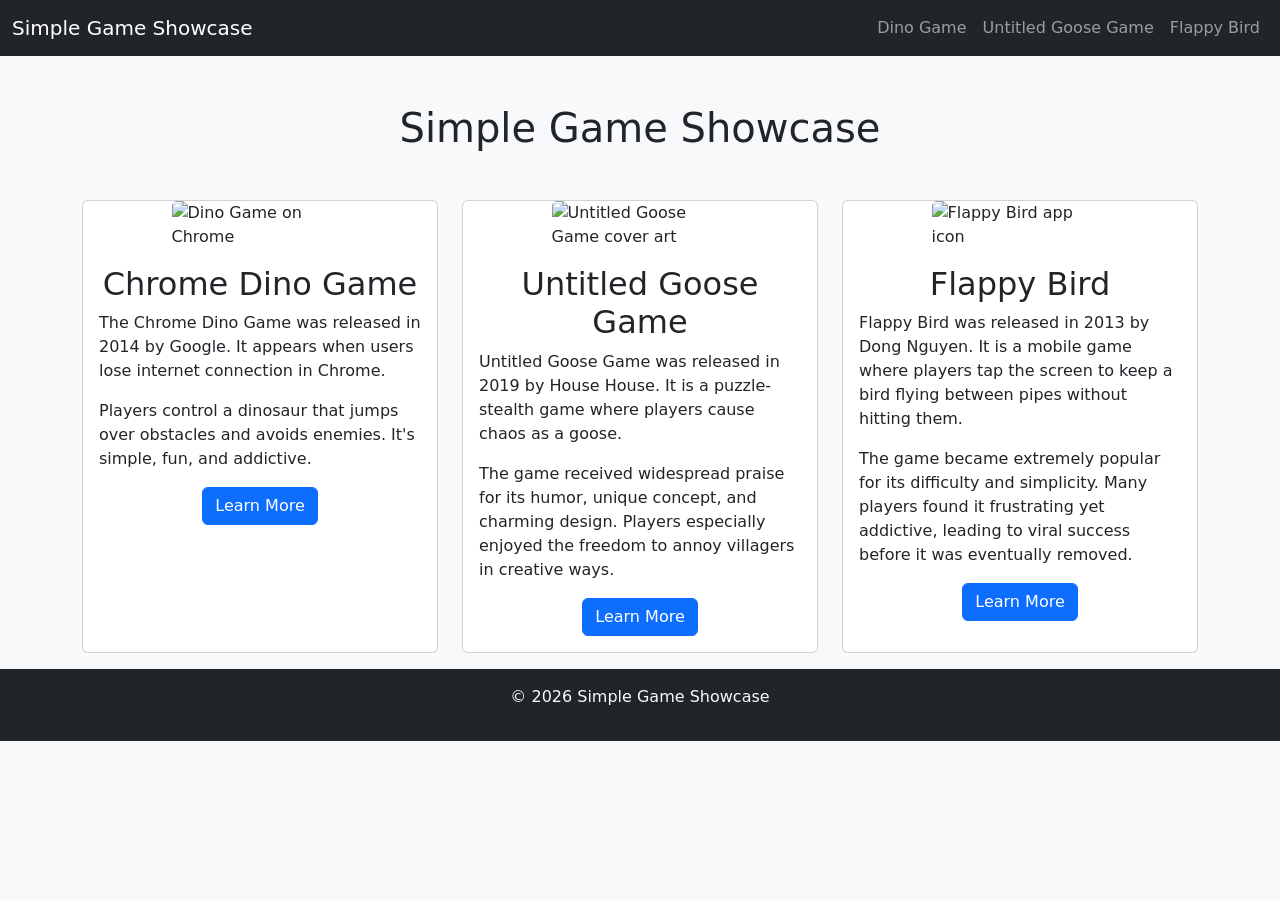
==== index.html @ 3ab3cd7a "initial commit with some files to start with and test deployment" ====
<!doctype html>
<html lang="en">
  <head>
    <meta charset="UTF-8" />
    <meta name="viewport" content="width=device-width, initial-scale=1.0" />
    <title>Final Portfolio</title>
    <link
      href="https://cdn.jsdelivr.net/npm/bootstrap@5.3.3/dist/css/bootstrap.min.css"
      rel="stylesheet"
    />
    <script src="https://cdn.jsdelivr.net/npm/bootstrap@5.3.3/dist/js/bootstrap.bundle.min.js"></script>
    <script defer src="index.js"></script>
  </head>
  <body class="bg-light">
    <header>
      <nav class="navbar navbar-expand-md navbar-dark bg-dark">
        <div class="container-fluid d-flex justify-content-between">
          <a class="navbar-brand" href="#">Simple Game Showcase</a>

          <button
            class="navbar-toggler"
            type="button"
            data-bs-toggle="collapse"
            data-bs-target="#navbar"
            aria-label="Toggle navigation"
          >
            <span class="navbar-toggler-icon"> </span>
          </button>

          <div class="navbar-collapse collapse justify-content-end" id="navbar">
            <ul class="navbar-nav">
              <li class="nav-item">
                <a class="nav-link" href="#dino">Dino Game</a>
              </li>
              <li class="nav-item">
                <a class="nav-link" href="#goose">Untitled Goose Game</a>
              </li>
              <li class="nav-item">
                <a class="nav-link" href="#flappy">Flappy Bird</a>
              </li>
            </ul>
          </div>
        </div>
      </nav>
    </header>

    <h1 class="m-5 text-center">Simple Game Showcase</h1>

    <main class="container">
      <div class="row">
        <section class="col-md-6 col-lg-4 mb-3" id="dino">
          <div class="card h-100">
            <img
              class="card-img-top img-fluid w-50 d-block mx-auto"
              src="https://upload.wikimedia.org/wikipedia/commons/thumb/3/3b/Chromium_T-Rex-error-offline.svg/250px-Chromium_T-Rex-error-offline.svg.png"
              alt="Dino Game on Chrome"
            />
            <div class="card-body text-center">
              <h2 class="text-center card-title">Chrome Dino Game</h2>
              <p class="text-start">
                The Chrome Dino Game was released in 2014 by Google. It appears
                when users lose internet connection in Chrome.
              </p>
              <p class="text-start">
                Players control a dinosaur that jumps over obstacles and avoids
                enemies. It's simple, fun, and addictive.
              </p>

              <button
                type="button"
                class="btn btn-primary"
                data-bs-toggle="modal"
                data-bs-target="#dino-modal"
              >
                Learn More
              </button>
            </div>
          </div>
        </section>

        <section class="col-md-6 col-lg-4 mb-3" id="goose">
          <div class="card h-100">
            <img
              class="card-img-top img-fluid w-50 d-block mx-auto"
              src="https://upload.wikimedia.org/wikipedia/en/b/b2/Untitled_Goose_Game_Cover_art.jpg"
              alt="Untitled Goose Game cover art"
            />
            <div class="card-body text-center">
              <h2 class="text-center">Untitled Goose Game</h2>
              <p class="text-start">
                Untitled Goose Game was released in 2019 by House House. It is a
                puzzle-stealth game where players cause chaos as a goose.
              </p>
              <p class="text-start">
                The game received widespread praise for its humor, unique
                concept, and charming design. Players especially enjoyed the
                freedom to annoy villagers in creative ways.
              </p>
              <button
                type="button"
                class="btn btn-primary"
                data-bs-toggle="modal"
                data-bs-target="#goose-modal"
              >
                Learn More
              </button>
            </div>
          </div>
        </section>

        <section class="col-md-6 col-lg-4 mb-3" id="flappy">
          <div class="card h-100">
            <img
              class="card-img-top img-fluid w-50 d-block mx-auto"
              src="https://upload.wikimedia.org/wikipedia/en/0/0a/Flappy_Bird_icon.png"
              alt="Flappy Bird app icon"
            />
            <div class="card-body text-center">
              <h2 class="text-center">Flappy Bird</h2>
              <p class="text-start">
                Flappy Bird was released in 2013 by Dong Nguyen. It is a mobile
                game where players tap the screen to keep a bird flying between
                pipes without hitting them.
              </p>
              <p class="text-start">
                The game became extremely popular for its difficulty and
                simplicity. Many players found it frustrating yet addictive,
                leading to viral success before it was eventually removed.
              </p>
              <button
                type="button"
                class="btn btn-primary"
                data-bs-toggle="modal"
                data-bs-target="#flappy-modal"
              >
                Learn More
              </button>
            </div>
          </div>
        </section>
      </div>

      <div class="modal fade" id="dino-modal" aria-hidden="true">
        <div class="modal-dialog">
          <div class="modal-content">
            <div class="modal-header">
              <h2 class="modal-title">Chrome Dino Game</h2>
              <button
                type="button"
                class="btn-close"
                data-bs-dismiss="modal"
                aria-label="Close"
              ></button>
            </div>
            <div class="modal-body">
              <p class="text-start">
                The Chrome Dino Game was released in 2014 by Google. It appears
                when users lose internet connection in the Chrome browser.
                Players control a small dinosaur that runs endlessly, jumping
                over obstacles like cacti and dodging flying enemies.
              </p>
              <p class="text-start">
                Many people describe the game as simple but addictive. It has
                become an iconic offline pastime and is praised for turning a
                frustrating situation into something fun.
              </p>
            </div>
          </div>
        </div>
      </div>

      <div class="modal fade" id="goose-modal" aria-hidden="true">
        <div class="modal-dialog">
          <div class="modal-content">
            <div class="modal-header">
              <h2 class="modal-title">Untitled Goose Game</h2>
              <button
                type="button"
                class="btn-close"
                data-bs-dismiss="modal"
                aria-label="Close"
              ></button>
            </div>
            <div class="modal-body">
              <p class="text-start">
                Untitled Goose Game was released in 2019 by House House. It is a
                puzzle-stealth game where players control a mischievous goose
                causing chaos in a quiet village.
              </p>
              <p class="text-start">
                The game received widespread praise for its humor, unique
                concept, and charming design. Players especially enjoyed the
                freedom to annoy villagers in creative ways.
              </p>
            </div>
          </div>
        </div>
      </div>

      <div class="modal fade" id="flappy-modal" aria-hidden="true">
        <div class="modal-dialog">
          <div class="modal-content">
            <div class="modal-header">
              <h2 class="modal-title">Flappy Bird</h2>
              <button
                type="button"
                class="btn-close"
                data-bs-dismiss="modal"
                aria-label="Close"
              ></button>
            </div>
            <div class="modal-body">
              <p class="text-start">
                Flappy Bird was released in 2013 by Dong Nguyen. It is a mobile
                game where players tap the screen to keep a bird flying between
                pipes without hitting them.
              </p>
              <p class="text-start">
                The game became extremely popular for its difficulty and
                simplicity. Many players found it frustrating yet addictive,
                leading to viral success before it was eventually removed.
              </p>
            </div>
          </div>
        </div>
      </div>
    </main>
    <footer class="bg-dark text-light text-center py-3">
      <p>© 2026 Simple Game Showcase</p>
    </footer>
  </body>
</html>
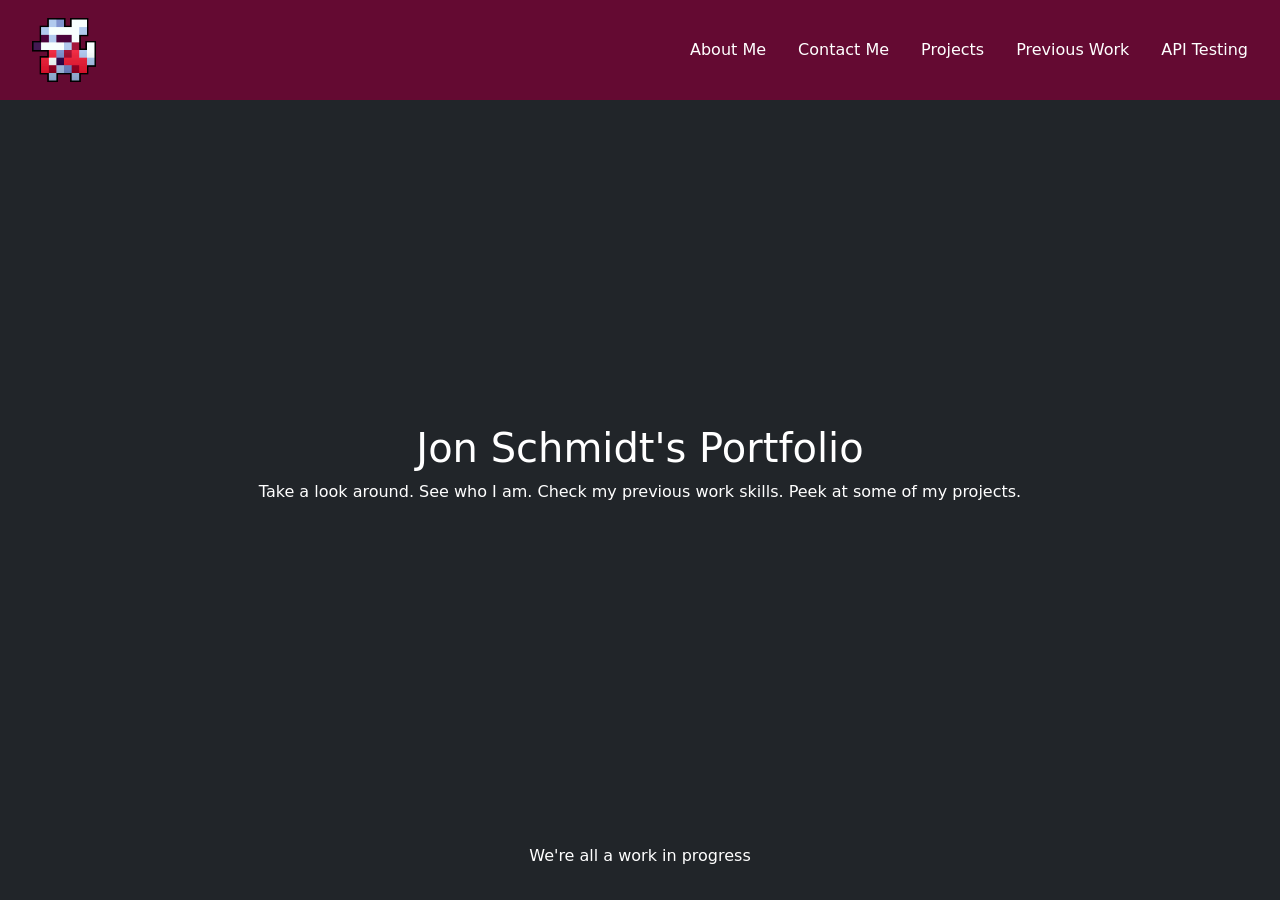
==== commit 3ffdf61a: "navbar touchups and main page stylings" ====
--- a/index.html
+++ b/index.html
@@ -1,5 +1,5 @@
 <!doctype html>
-<html lang="en">
+<html lang="en" class="h-100">
   <head>
     <meta charset="UTF-8" />
     <meta name="viewport" content="width=device-width, initial-scale=1.0" />
@@ -9,224 +9,23 @@
       rel="stylesheet"
     />
     <script src="https://cdn.jsdelivr.net/npm/bootstrap@5.3.3/dist/js/bootstrap.bundle.min.js"></script>
-    <script defer src="index.js"></script>
+    <script defer src="scripting.js"></script>
+    <link rel="stylesheet" href="styles.css" />
   </head>
-  <body class="bg-light">
-    <header>
-      <nav class="navbar navbar-expand-md navbar-dark bg-dark">
-        <div class="container-fluid d-flex justify-content-between">
-          <a class="navbar-brand" href="#">Simple Game Showcase</a>
 
-          <button
-            class="navbar-toggler"
-            type="button"
-            data-bs-toggle="collapse"
-            data-bs-target="#navbar"
-            aria-label="Toggle navigation"
-          >
-            <span class="navbar-toggler-icon"> </span>
-          </button>
+  <body class="index-body d-flex h-100 text-center">
+    <div class="cover-container d-flex w-100 h-100 flex-column text-bg-dark">
+      <header class="main-header mb-auto"></header>
 
-          <div class="navbar-collapse collapse justify-content-end" id="navbar">
-            <ul class="navbar-nav">
-              <li class="nav-item">
-                <a class="nav-link" href="#dino">Dino Game</a>
-              </li>
-              <li class="nav-item">
-                <a class="nav-link" href="#goose">Untitled Goose Game</a>
-              </li>
-              <li class="nav-item">
-                <a class="nav-link" href="#flappy">Flappy Bird</a>
-              </li>
-            </ul>
-          </div>
-        </div>
-      </nav>
-    </header>
+      <main class="px-3">
+        <h1 class="text-center">Jon Schmidt's Portfolio</h1>
+        <p>
+          Take a look around. See who I am. Check my previous work skills. Peek
+          at some of my projects.
+        </p>
+      </main>
 
-    <h1 class="m-5 text-center">Simple Game Showcase</h1>
-
-    <main class="container">
-      <div class="row">
-        <section class="col-md-6 col-lg-4 mb-3" id="dino">
-          <div class="card h-100">
-            <img
-              class="card-img-top img-fluid w-50 d-block mx-auto"
-              src="https://upload.wikimedia.org/wikipedia/commons/thumb/3/3b/Chromium_T-Rex-error-offline.svg/250px-Chromium_T-Rex-error-offline.svg.png"
-              alt="Dino Game on Chrome"
-            />
-            <div class="card-body text-center">
-              <h2 class="text-center card-title">Chrome Dino Game</h2>
-              <p class="text-start">
-                The Chrome Dino Game was released in 2014 by Google. It appears
-                when users lose internet connection in Chrome.
-              </p>
-              <p class="text-start">
-                Players control a dinosaur that jumps over obstacles and avoids
-                enemies. It's simple, fun, and addictive.
-              </p>
-
-              <button
-                type="button"
-                class="btn btn-primary"
-                data-bs-toggle="modal"
-                data-bs-target="#dino-modal"
-              >
-                Learn More
-              </button>
-            </div>
-          </div>
-        </section>
-
-        <section class="col-md-6 col-lg-4 mb-3" id="goose">
-          <div class="card h-100">
-            <img
-              class="card-img-top img-fluid w-50 d-block mx-auto"
-              src="https://upload.wikimedia.org/wikipedia/en/b/b2/Untitled_Goose_Game_Cover_art.jpg"
-              alt="Untitled Goose Game cover art"
-            />
-            <div class="card-body text-center">
-              <h2 class="text-center">Untitled Goose Game</h2>
-              <p class="text-start">
-                Untitled Goose Game was released in 2019 by House House. It is a
-                puzzle-stealth game where players cause chaos as a goose.
-              </p>
-              <p class="text-start">
-                The game received widespread praise for its humor, unique
-                concept, and charming design. Players especially enjoyed the
-                freedom to annoy villagers in creative ways.
-              </p>
-              <button
-                type="button"
-                class="btn btn-primary"
-                data-bs-toggle="modal"
-                data-bs-target="#goose-modal"
-              >
-                Learn More
-              </button>
-            </div>
-          </div>
-        </section>
-
-        <section class="col-md-6 col-lg-4 mb-3" id="flappy">
-          <div class="card h-100">
-            <img
-              class="card-img-top img-fluid w-50 d-block mx-auto"
-              src="https://upload.wikimedia.org/wikipedia/en/0/0a/Flappy_Bird_icon.png"
-              alt="Flappy Bird app icon"
-            />
-            <div class="card-body text-center">
-              <h2 class="text-center">Flappy Bird</h2>
-              <p class="text-start">
-                Flappy Bird was released in 2013 by Dong Nguyen. It is a mobile
-                game where players tap the screen to keep a bird flying between
-                pipes without hitting them.
-              </p>
-              <p class="text-start">
-                The game became extremely popular for its difficulty and
-                simplicity. Many players found it frustrating yet addictive,
-                leading to viral success before it was eventually removed.
-              </p>
-              <button
-                type="button"
-                class="btn btn-primary"
-                data-bs-toggle="modal"
-                data-bs-target="#flappy-modal"
-              >
-                Learn More
-              </button>
-            </div>
-          </div>
-        </section>
-      </div>
-
-      <div class="modal fade" id="dino-modal" aria-hidden="true">
-        <div class="modal-dialog">
-          <div class="modal-content">
-            <div class="modal-header">
-              <h2 class="modal-title">Chrome Dino Game</h2>
-              <button
-                type="button"
-                class="btn-close"
-                data-bs-dismiss="modal"
-                aria-label="Close"
-              ></button>
-            </div>
-            <div class="modal-body">
-              <p class="text-start">
-                The Chrome Dino Game was released in 2014 by Google. It appears
-                when users lose internet connection in the Chrome browser.
-                Players control a small dinosaur that runs endlessly, jumping
-                over obstacles like cacti and dodging flying enemies.
-              </p>
-              <p class="text-start">
-                Many people describe the game as simple but addictive. It has
-                become an iconic offline pastime and is praised for turning a
-                frustrating situation into something fun.
-              </p>
-            </div>
-          </div>
-        </div>
-      </div>
-
-      <div class="modal fade" id="goose-modal" aria-hidden="true">
-        <div class="modal-dialog">
-          <div class="modal-content">
-            <div class="modal-header">
-              <h2 class="modal-title">Untitled Goose Game</h2>
-              <button
-                type="button"
-                class="btn-close"
-                data-bs-dismiss="modal"
-                aria-label="Close"
-              ></button>
-            </div>
-            <div class="modal-body">
-              <p class="text-start">
-                Untitled Goose Game was released in 2019 by House House. It is a
-                puzzle-stealth game where players control a mischievous goose
-                causing chaos in a quiet village.
-              </p>
-              <p class="text-start">
-                The game received widespread praise for its humor, unique
-                concept, and charming design. Players especially enjoyed the
-                freedom to annoy villagers in creative ways.
-              </p>
-            </div>
-          </div>
-        </div>
-      </div>
-
-      <div class="modal fade" id="flappy-modal" aria-hidden="true">
-        <div class="modal-dialog">
-          <div class="modal-content">
-            <div class="modal-header">
-              <h2 class="modal-title">Flappy Bird</h2>
-              <button
-                type="button"
-                class="btn-close"
-                data-bs-dismiss="modal"
-                aria-label="Close"
-              ></button>
-            </div>
-            <div class="modal-body">
-              <p class="text-start">
-                Flappy Bird was released in 2013 by Dong Nguyen. It is a mobile
-                game where players tap the screen to keep a bird flying between
-                pipes without hitting them.
-              </p>
-              <p class="text-start">
-                The game became extremely popular for its difficulty and
-                simplicity. Many players found it frustrating yet addictive,
-                leading to viral success before it was eventually removed.
-              </p>
-            </div>
-          </div>
-        </div>
-      </div>
-    </main>
-    <footer class="bg-dark text-light text-center py-3">
-      <p>© 2026 Simple Game Showcase</p>
-    </footer>
+      <footer class="mt-auto main-footer">We're all a work in progress</footer>
+    </div>
   </body>
 </html>
--- a/styles.css
+++ b/styles.css
@@ -0,0 +1,57 @@
+body {
+  margin: 0;
+}
+
+main {
+  padding: 0%;
+  margin: 0;
+}
+
+.nav-logo {
+  padding: 1rem 2rem 1rem 2rem;
+}
+
+.nav-list {
+  display: flex;
+  list-style-type: none;
+  justify-content: center;
+  margin-bottom: 0;
+  align-items: center;
+  padding-right: 1rem;
+  padding-left: 0;
+}
+
+.nav-header {
+  height: 100px;
+  width: 100%;
+  background-color: rgb(100, 10, 50);
+  color: white;
+  display: flex;
+  justify-content: space-between;
+  align-items: center;
+}
+
+.main-header {
+  justify-content: space-between;
+}
+
+.main-footer {
+  padding-bottom: 2rem;
+}
+
+.nav-list {
+  font-size: 1rem;
+  display: flex;
+  justify-content: flex-end;
+  list-style-type: none;
+}
+
+.nav-item a {
+  padding: 1rem;
+  color: white;
+  text-decoration-line: none;
+}
+.nav-item a:hover {
+  color: greenyellow;
+  text-decoration-line: underline;
+}
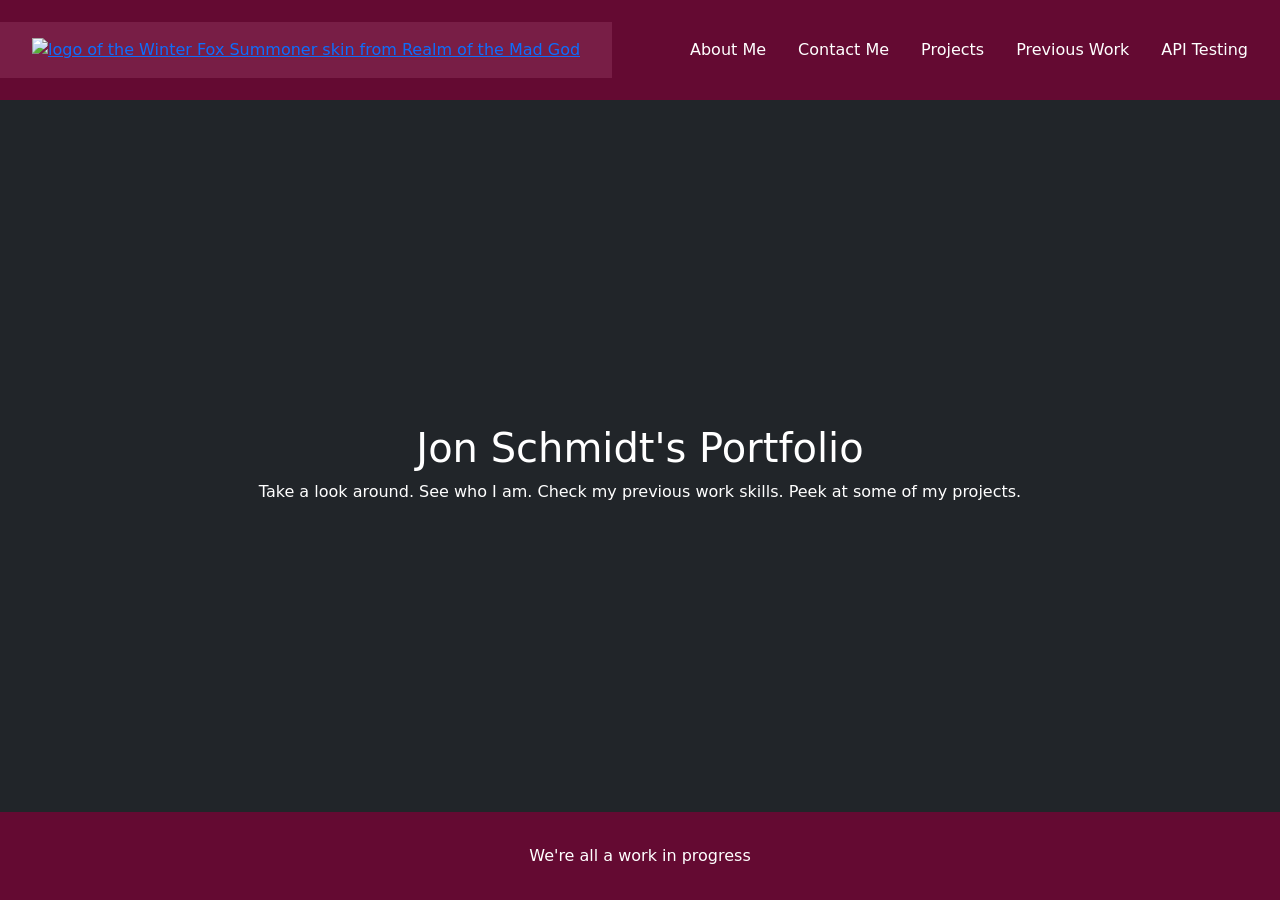
==== commit 8524b69a: "projects page content and stylings" ====
--- a/index.html
+++ b/index.html
@@ -13,8 +13,8 @@
     <link rel="stylesheet" href="styles.css" />
   </head>
 
-  <body class="index-body d-flex h-100 text-center">
-    <div class="cover-container d-flex w-100 h-100 flex-column text-bg-dark">
+  <body class="h-100 text-center text-bg-dark">
+    <div class="d-flex w-100 h-100 flex-column">
       <header class="main-header mb-auto"></header>
 
       <main class="px-3">
--- a/styles.css
+++ b/styles.css
@@ -9,6 +9,7 @@
 
 .nav-logo {
   padding: 1rem 2rem 1rem 2rem;
+  background-color: rgb(120, 30, 70);
 }
 
 .nav-list {
@@ -33,10 +34,13 @@
 
 .main-header {
   justify-content: space-between;
+  padding-bottom: 2rem;
 }
 
 .main-footer {
-  padding-bottom: 2rem;
+  background-color: rgb(100, 10, 50);
+  padding: 2rem 0;
+  text-align: center;
 }
 
 .nav-list {
@@ -55,3 +59,36 @@
   color: greenyellow;
   text-decoration-line: underline;
 }
+
+.about-left {
+  display: flex;
+  flex-direction: row-reverse;
+}
+
+.about-section {
+  display: flex;
+  align-items: center;
+}
+
+.about-figure {
+  justify-content: center;
+}
+
+.about-image {
+  width: 100%;
+  height: 100%;
+  object-fit: contain;
+}
+
+.project-redirect {
+  display: flex;
+  flex-direction: column;
+  align-items: center;
+  gap: 2rem;
+}
+
+.project-section {
+  padding: 1rem;
+  display: flex;
+  align-items: center;
+}
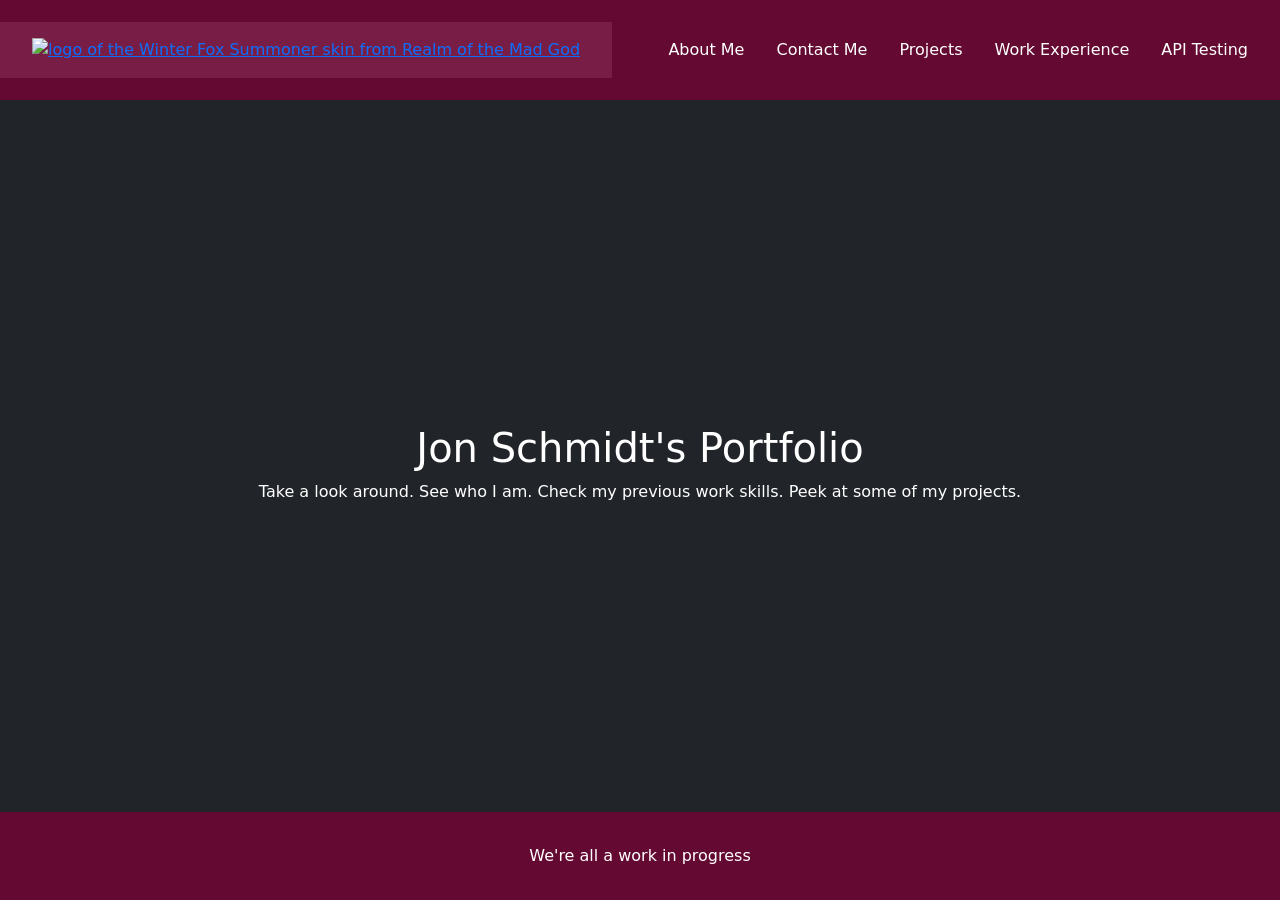
==== commit c47540e1: "work experience styling, content, and other touchups" ====
--- a/index.html
+++ b/index.html
@@ -25,7 +25,7 @@
         </p>
       </main>
 
-      <footer class="mt-auto main-footer">We're all a work in progress</footer>
+      <footer class="mt-auto main-footer"></footer>
     </div>
   </body>
 </html>
--- a/styles.css
+++ b/styles.css
@@ -40,6 +40,7 @@
 .main-footer {
   background-color: rgb(100, 10, 50);
   padding: 2rem 0;
+  margin-top: 2rem;
   text-align: center;
 }
 
@@ -92,3 +93,58 @@
   display: flex;
   align-items: center;
 }
+
+.contact-container {
+  display: flex;
+  align-items: center;
+  justify-content: center;
+  margin: 1rem;
+}
+
+.contact-form {
+  background-color: rgb(100, 10, 50);
+  border: solid 2px white;
+  border-radius: 1rem;
+  width: 75%;
+  text-align: center;
+  padding: 1rem;
+}
+
+.contact-buttons {
+  margin-top: 1rem;
+  display: flex;
+  justify-content: space-around;
+}
+
+.form-control {
+  text-align: center;
+}
+
+.work-container {
+  display: grid;
+  grid-template-columns: repeat(2, 1fr);
+  grid-template-rows: repeat(2, 1fr);
+  gap: 0.5rem;
+  padding-bottom: 2rem;
+}
+
+.work-item {
+  border: solid 2px white;
+  background-color: rgb(100, 10, 50);
+  padding: 1rem;
+  border: solid 2px white;
+  border-radius: 1rem;
+  text-align: center;
+}
+
+.work-container {
+  margin: 0 2rem;
+}
+
+.work-skills {
+  grid-row: span 2;
+}
+
+.work-list {
+  list-style-type: none;
+}
